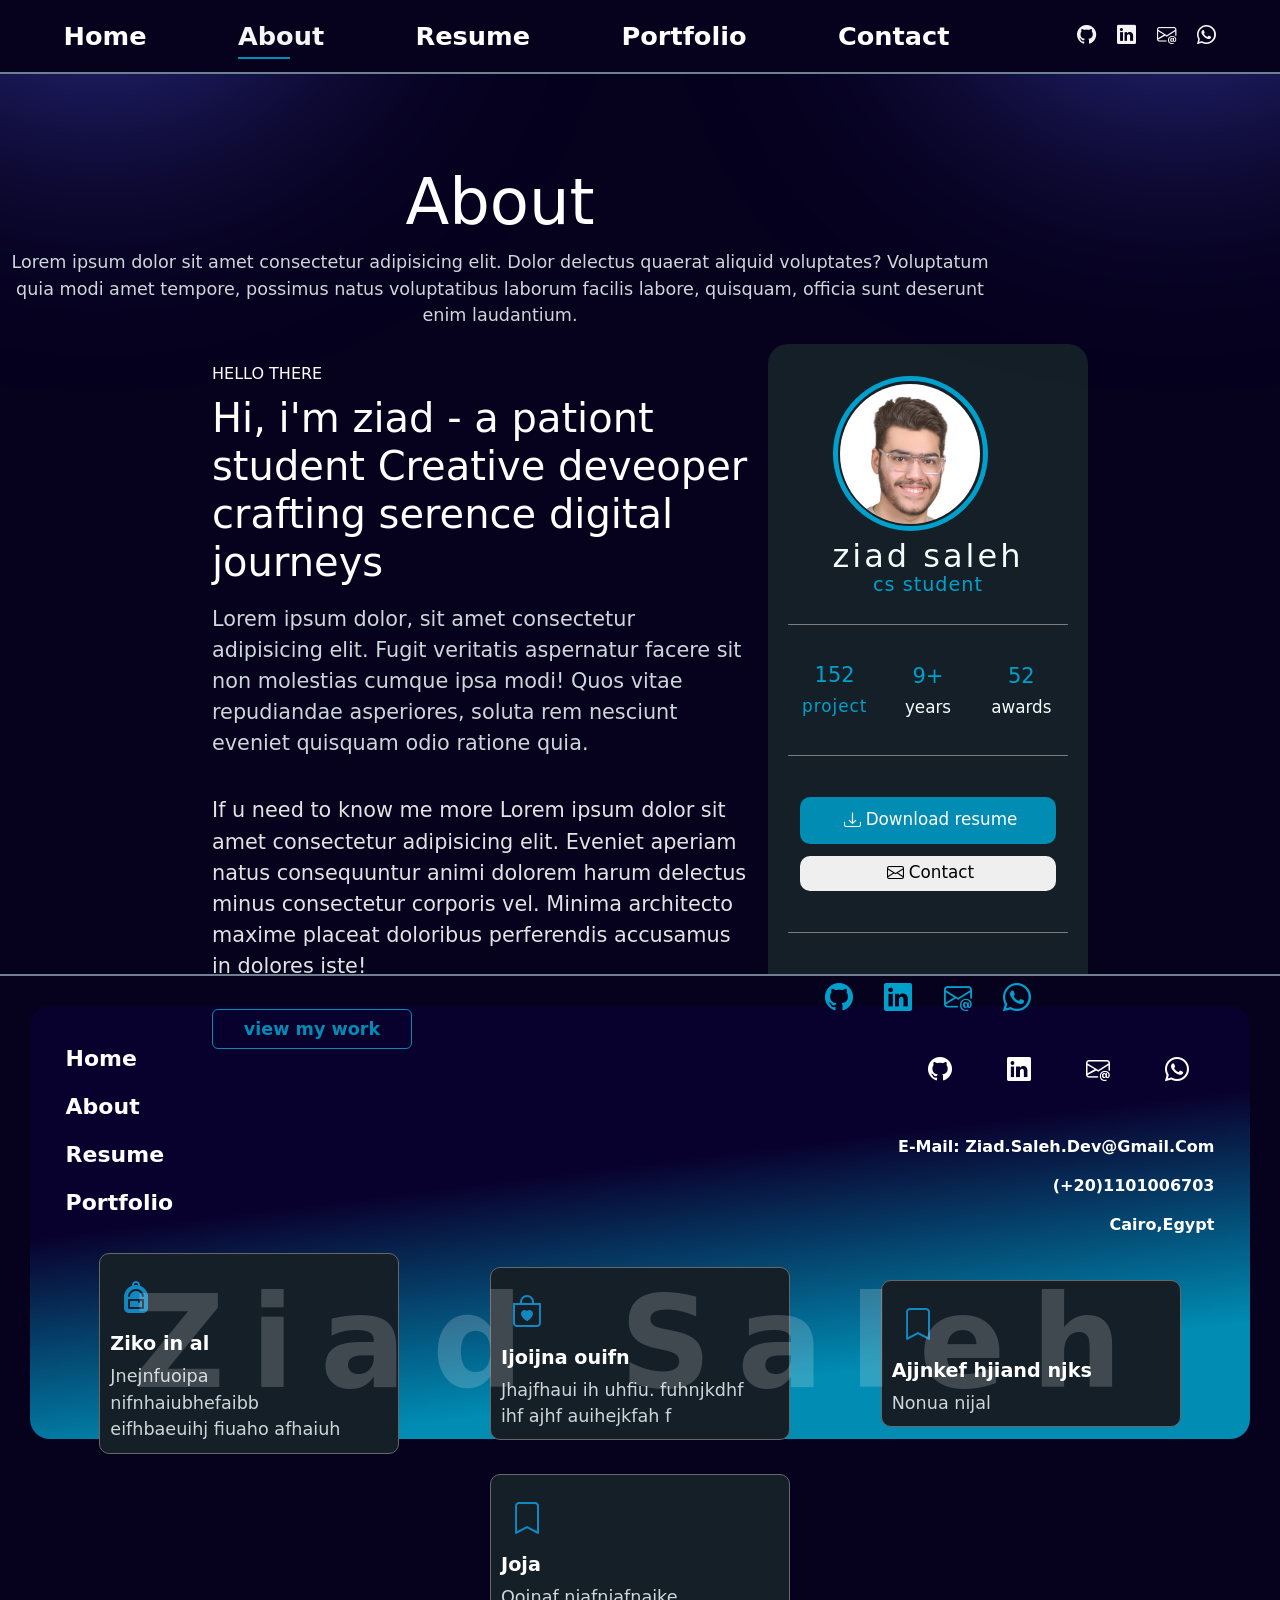
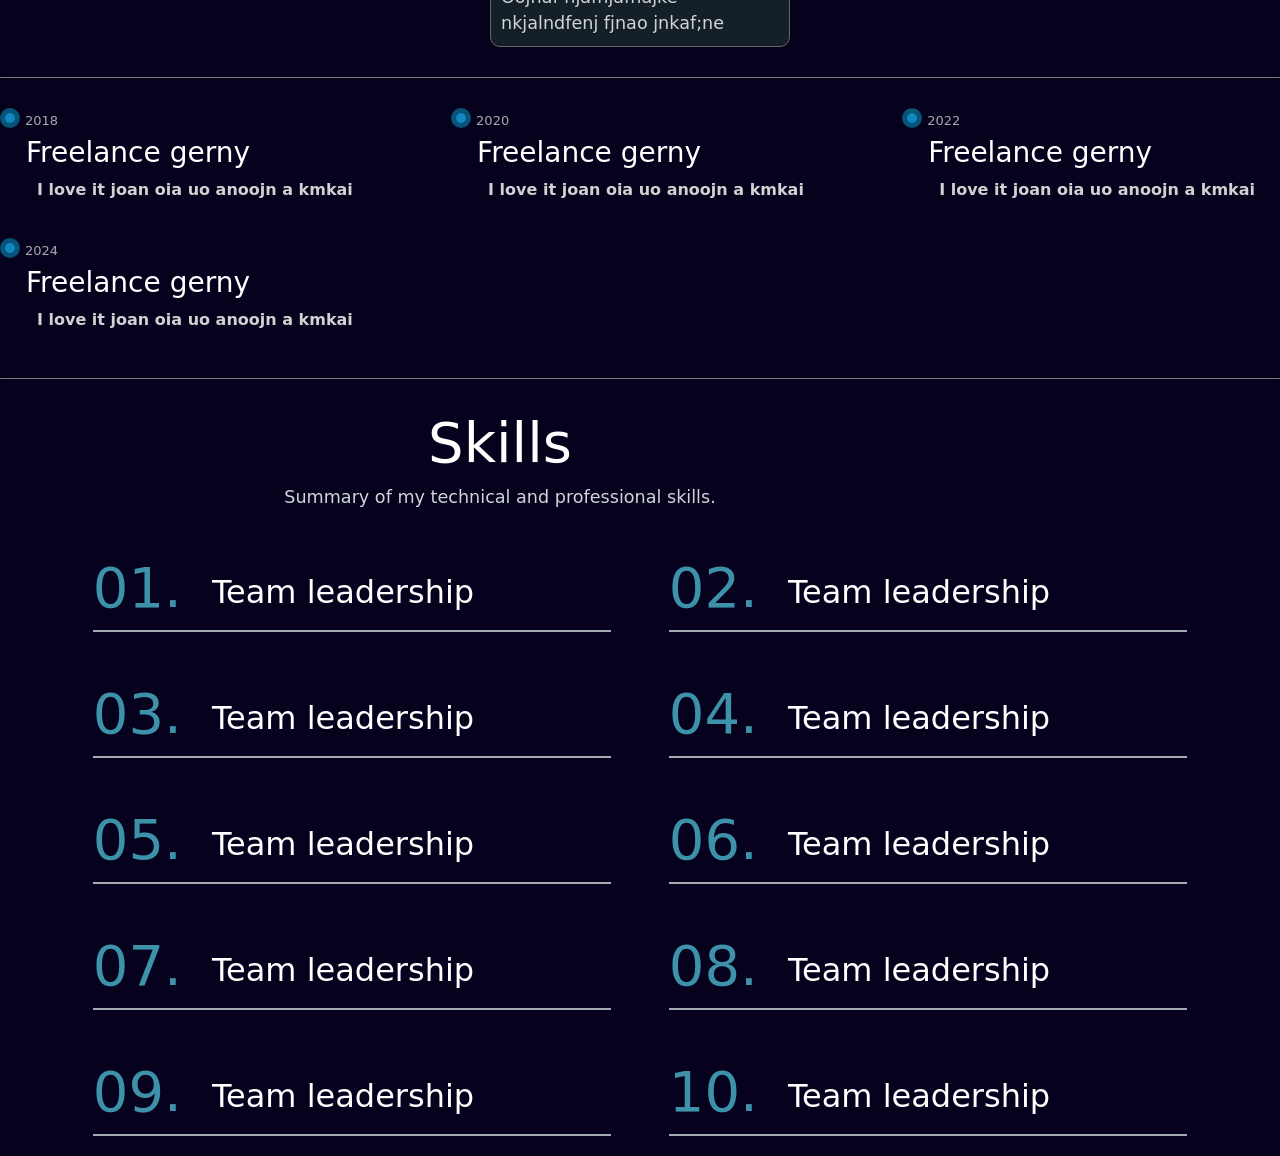
==== html/about.html @ acf3d1c8 "the base code" ====
<!doctype html>
<html lang="en">
  <head>
    <meta charset="UTF-8">
    <meta name="viewport" content="width=device-width, initial-scale=1.0">
    <link rel="stylesheet" href="../css/about.css">
    <link rel="stylesheet" href="../css/main.css">
    <link
      href="https://cdn.jsdelivr.net/npm/bootstrap@5.3.8/dist/css/bootstrap.min.css"
      rel="stylesheet"
      integrity="sha384-sRIl4kxILFvY47J16cr9ZwB07vP4J8+LH7qKQnuqkuIAvNWLzeN8tE5YBujZqJLB"
      crossorigin="anonymous"
    >

    <title>about</title>
  </head>
  <body>
    <nav class="hide" id="nav">
      <i class="bi bi-x close"></i>
      <ul>
        <li>
          <a href="../index.html" class="magic-link top-botton"> home </a>
        </li>

        <li>
          <a href="#" class="in-link top-botton"> about</a>
        </li>

        <li>
          <a href="resume.html" class="magic-link top-botton"> resume</a>
        </li>

        <li>
          <a href="portfolio.html" class="magic-link top-botton"> portfolio</a>
        </li>

        <li>
          <a href="contact.html" class="magic-link top-botton"> contact</a>
        </li>
      </ul>
      
      <ul>
        <li>
          <a id ='HIcon1' href="https://github.com/Ziad-CS" class='top-botton' target="_blank"> <i class="bi bi-github"></i> </a>
        </li>
          
        <li>
          <a id ='HIcon2' href="https://www.linkedin.com/in/ziad-cs" class=' top-botton' target="_blank"> <i class="bi bi-linkedin"></i> </a>
        </li>
          
        <li>
          <a id ='HIcon3' href="mailto:Ziad.saleh.dev@gmail.com?subject=Hello%20from%20your%20Portfolio%21" class='top-botton' target="_blank"> <i class="bi bi-envelope-at"></i> </a>
        </li>

        <li>
          <a id ='HIcon4' href="https://wa.me/201101006703?text=Hello%20Ziad,%20I%20saw%20your%20portfolio" class='top-botton' target="_blank"> <i class="bi bi-whatsapp"></i> </a>
        </li>

      </ul>
    </nav>
    <i class="mobile">
      <span></span>
      <span></span>
      <span></span>
    </i>
    <main>
      <section class="up start">
        <h1 class="main-text-size main-text-Color set"> about </h1>
        <p class="sub-text-size sub-text-Color set"> Lorem ipsum dolor sit amet consectetur adipisicing elit. Dolor delectus quaerat aliquid voluptates? Voluptatum quia modi amet tempore, possimus natus voluptatibus laborum facilis labore, quisquam, officia sunt deserunt enim laudantium.</p>
      </section>
      <section class="hint">
        <article>
          <h2 class="up"> Hello There</h2>
          <h3 class="up"> hi, i'm ziad - a pationt student Creative deveoper crafting serence digital journeys</h3>
          <p class="left"> Lorem ipsum dolor, sit amet consectetur adipisicing elit. Fugit veritatis aspernatur facere sit non molestias cumque ipsa modi! Quos vitae repudiandae asperiores, soluta rem nesciunt eveniet quisquam odio ratione quia.</p>
          <p class="left"> if u need to know me more Lorem ipsum dolor sit amet consectetur adipisicing elit. Eveniet aperiam natus consequuntur animi dolorem harum delectus minus consectetur corporis vel. Minima architecto maxime placeat doloribus perferendis accusamus in dolores iste!</p>
          <div class="down">
            <a href="portfolio.html" class="down btn btn-outline-primary button1">
              view my work
            </a>
          </div>
        </article>
        <article>

        </article>
      </section> 
      <div class="side">
        <div>
          <div class="img small"> <img src="../img/me.jpg" alt="me"> </div>
          <p class="small"> ziad saleh</p>
          <p class="small"> cs student </p>
        </div>
        <span class="line"> </span>
        <div class="exp small">
          <div>
            <span> 152 </span>
            <p> project </p>
          </div>
          <div>
            <span> 9+ </span>
            <p> years </p>
          </div>
          <div>
            <span> 52 </span>
            <p> awards </p>
          </div>
        </div>
        <span class="line"> </span>
        <div class="resume small">
          <button class="resumeB"> <i class="bi bi-download"></i> Download resume </button>
          <button class="contactB" onclick="location.href='contact.html' "> <i class="bi bi-envelope"></i> Contact </button>
        </div>
        <span class="line"> </span>
        <div class="chat down">
          <ul>
            <li>
              <a href="https://github.com/Ziad-CS" class='color' target="_blank"> <i class="bi bi-github"></i> </a>
            </li>
              
            <li>
              <a href="https://www.linkedin.com/in/ziad-cs" class='color' target="_blank"> <i class="bi bi-linkedin"></i> </a>
            </li>
              
            <li>
              <a href="mailto:Ziad.saleh.dev@gmail.com?subject=Hello%20from%20your%20Portfolio%21" class='color' target="_blank"> <i class="bi bi-envelope-at"></i> </a>
            </li>

            <li>
              <a href="https://wa.me/201101006703?text=Hello%20Ziad,%20I%20saw%20your%20portfolio" class='color' target="_blank"> <i class="bi bi-whatsapp"></i> </a>
            </li>
          </ul>
        </div>
      </div>
      <section class="">
        <h2 class="mid-text-size main-text-Color set"> what i do </h2>
        <p class="sub-text-size sub-text-Color set"> Lorem ipsum, dolor sit amet consectetur adipisicing elit. Ea neque quas harum nam deserunt quo necessitatibus repellat facere maiores officiis rem corporis aspernatur, vitae at perferendis nostrum dolorum voluptates numquam!</p>
        <div class="serv down">
          <div class="">
            <i class="bi bi-backpack-fill"></i>
            <h3> ziko in al</h3>
            <p> jnejnfuoipa nifnhaiubhefaibb eifhbaeuihj fiuaho afhaiuh </p>
          </div>
          <div class="">
            <i class="bi bi-bag-heart"></i>
            <h3> ijoijna ouifn </h3>
            <p> jhajfhaui ih uhfiu. fuhnjkdhf ihf ajhf auihejkfah f </p>
          </div>
          <div class="">
            <i class="bi bi-bookmark"></i>
            <h3> ajjnkef hjiand njks </h3>
            <p>  nonua nijal </p>
          </div>
          <div class="">
            <i class="bi bi-bookmark"></i>
            <h3> joja </h3>
            <p>  oojnaf njafnjafnajke nkjalndfenj fjnao jnkaf;ne </p>
          </div>
        </div>
      </section>
      <span class="line"> </span>
      <section class="time-line down">
        <div>
          <span class="date"> 2018 </span>
          <h3> freelance gerny</h3>
          <p> i love it  joan oia uo anoojn a kmkai</p>
        </div>
        <div>
          <span class="date"> 2020 </span>
          <h3> freelance gerny</h3>
          <p> i love it  joan oia uo anoojn a kmkai</p>
        </div>
        <div>
          <span class="date"> 2022 </span>
          <h3> freelance gerny</h3>
          <p> i love it  joan oia uo anoojn a kmkai</p>
        </div>
        <div>
          <span class="date"> 2024 </span>
          <h3> freelance gerny</h3>
          <p> i love it  joan oia uo anoojn a kmkai</p>
        </div>
      </section>
      <span class="line"></span>
      <section class="sec-skills">
        <h2 class="down mid-text-size main-text-Color set"> skills </h2>
        <p class="down sub-text-size sub-text-Color set"> summary of my technical and professional skills.</p>
        <article>
          <div class="skill-item left">
            <p> team leadership</p>
          </div>
          <div class="skill-item right">
            <p> team leadership</p>
          </div>
          <div class="skill-item left">
            <p> team leadership</p>
          </div>
          <div class="skill-item right">
            <p> team leadership</p>
          </div>
          <div class="skill-item left">
            <p> team leadership</p>
          </div>
          <div class="skill-item right">
            <p> team leadership</p>
          </div>
          <div class="skill-item left">
            <p> team leadership</p>
          </div>
          <div class="skill-item right">
            <p> team leadership</p>
          </div>
          <div class="skill-item left">
            <p> team leadership</p>
          </div>
          <div class="skill-item right">
            <p> team leadership</p>
          </div>
        </article>
      </section>
    </main>
    <footer>
      <section>
        <div class="top-left">
          <ul class="down">
            <li> <a href="../index.html">  home </a> </li>
            <li> <a href="#"> about </a> </li>
            <li> <a href="resume.html"> resume </a> </li>
            <li> <a href="portfolio.html"> portfolio </a> </li>
          </ul>
        </div>
        <div class="top-right">
          <ul class="down">
            <li>
              <ul class="icons">
                <li>
                  <a href="https://github.com/Ziad-CS" class='color' target="_blank"> <i class="bi bi-github"></i> </a>
                </li>
                  
                <li>
                  <a href="https://www.linkedin.com/in/ziad-cs" class='color' target="_blank"> <i class="bi bi-linkedin"></i> </a>
                </li>
                  
                <li>
                  <a href="mailto:Ziad.saleh.dev@gmail.com?subject=Hello%20from%20your%20Portfolio%21" class='color' target="_blank"> <i class="bi bi-envelope-at"></i> </a>
                </li>

                <li>
                  <a href="https://wa.me/201101006703?text=Hello%20Ziad,%20I%20saw%20your%20portfolio" class='color' target="_blank"> <i class="bi bi-whatsapp"></i> </a>
                </li>
              </ul>
            </li>
            <li> E-mail: ziad.saleh.dev@gmail.com </li>
            <li> (+20)1101006703 </li>
            <li> Cairo,Egypt </li>

          </ul>
        </div>
        <p class="bottom left">
          Ziad Saleh
        </p>
      </section>
    </footer>
    <script src="../js/main.js"></script>
  </body>
</html>
---- css/about.css ----
@import url("https://cdn.jsdelivr.net/npm/bootstrap-icons@1.13.1/font/bootstrap-icons.min.css");
main {
  display: flex;
  flex-wrap: wrap;
  justify-content: center;
}
main section:first-of-type, main section:nth-of-type(4), 
main section:nth-of-type(6) {
  width: 100%;
  height: fit-content;
}
.hint {
  width: 45%;
  padding: 20px;
}
.hint article:first-of-type h2{
  color: #fff;
  margin: 0 0 10px 0;
  font-weight: 100;
  font-size: 1em;
  text-transform: uppercase;
}
.hint article:first-of-type h3{
  color: #fff;
  font-weight: 200;
  font-size: 2.5em;
}
.hint article:first-of-type p{
  color: #cfd6d9;
  padding: 10px 0;
  font-size: 1.3em;
  font-weight: 300;
}
.hint article:first-of-type p:last-of-type{
  color: #e3e3e3;
}
.hint article:first-of-type a{
  color:#008cb3;
  border-color: #008cb3;
  width: 30%;
  min-width: 200px;
  font-weight: 600;
  font-size: 1.1em;
  transition: 0.3s;
}
.hint article:first-of-type a:hover{
  background-color: #008cb3;
  color: white;
  box-shadow: 0 0 15px 3px #008cb376;
}
.serv {
  display: flex;
  justify-self: center;
  justify-content: space-between;
  align-content: center;
  gap: 20px;
  width: 90%;
  flex-wrap: wrap;
  flex-direction: row;
  margin: 30px auto;
}
.serv div {
  display: flex;
  width: 24%;
  min-width: 300px;
  padding: 10px;
  margin: auto;
  justify-content: flex-start;
  flex-wrap: wrap;
  flex-direction: row;
  background-color: rgb(20, 31, 39);
  color: rgb(19, 135, 193);
  border-radius: 10px;
  border: #676767 1px solid;
  transition: 0.3s;
}
.serv div * {
  width: 90%;
}
.serv i {
  display: block;
  font-size: 2em;
  margin: 10px;
}
.serv h3 {
  font-size: 1.2em;
  font-weight: 800;
  color: #fff;
}
.serv p {
  font-size: 1.1em;
  font-weight: 300;
  width: 90%;
  color: #cfd6d9;
  padding: 0;
  margin: 0;
}
.serv div:hover {
  border-color: #008cb3;
  box-shadow: 0 0 20px 1px #cfd6d96c;
}
.time-line {
  display: flex;
  justify-self: center;
  justify-content: space-between;
  align-content: space-between;
  gap: 20px;
  width: 90%;
  flex-wrap: wrap;
  flex-direction: row;
  margin: 30px auto;
}
.time-line div {
  position: relative;
  padding: 0 25px;
}
.time-line .date {
  font-size: 13px;
  color: #a4abad;
}
.time-line h3 {
  color: #fff;
  padding: 4px 0 0 1px;
}
.time-line p {
  color: #d1d1d1;
  font-weight: 600;
  padding: 0 0 0 12px;
}
.time-line div::before {
  content: "";
  /* width: 10px;
  height: 10px; */
  padding: 5px;
  border-radius: 50px;
  background-color: rgb(19, 135, 193);
  border:rgba(7, 72, 105, 0.825) 5px solid;
  position: absolute;
  top: 0;
  left: 0;
}
.side {
  width: 25%;
  min-width: 270px;
  padding: 20px;
  background-color: rgb(20, 31, 39);
  border-radius: 20px;
  display: flex;  
  flex-direction: column;
  flex-wrap: wrap;
  align-content: center;
  justify-content: space-around;
}
.side * {
  display: flex;  
  flex-direction: column;
  flex-wrap: wrap;
  align-content: center;
  justify-content: space-around;
}
.line {
  padding: 0.5px;
  width: 100%;
  background-color:#7d7d7d;
  border-radius: 30px;
}
.img {
  position: relative;
  width: 22vw;
  height: 22vw;
  min-width: 135px;
  min-height: 135px;
  max-width: 155px;
  max-height: 155px;
  background-color: transparent;
  border: 5px solid #00a0cc;
  border-radius: 50%;
}
.img img {
  position: absolute;
  width: 20vw;
  height: 20vw;
  min-width: 120px;
  min-height: 120px;
  max-width: 140px;
  max-height: 140px;

  border-radius: 50%;
  /* margin: 50% 0 0 50%; */
  top: 50%;
  left: 50%;
  transform: translate(-50%, -50%);
}
.side div:first-of-type p:first-of-type{
  color:#f5fcff;
  font-size: 2em;
  font-weight: 400;
  line-height: 30px;
  letter-spacing: 3px;
  margin: 10px 0 0 0;
}
.side div:first-of-type p:last-of-type{
  color:#00a0cc;
  font-size: 1.2em;
  font-weight: 400;
  letter-spacing: 1px;
  margin: 0;
}
.exp {
  display: flex;
  justify-content: space-around;
  flex-direction: row;
  margin: 5px 0;
  padding: 5px 0;
}
.exp div {
  width: 32%;
}
.exp span {
  color: #00a0cc;
  font-size: 1.5em;
  font-weight: 400;
}
.exp p {
  color: #f5fcff;
  font-size: 1.2em;
  font-weight: 200;
  margin-bottom: 0;
}
.resume {
  display: flex;
  flex-wrap: wrap;
  justify-content: space-around;
  padding: 10px 5px;
}
.resume *{
  width: 95%;
}
.chat {
  width: 100%;
  padding: 20px 0;
}
.chat ul {
  display: flex;
  flex-direction: row;
  width: 100%;
  justify-content: space-evenly;
  padding: 2px 6px;
  margin: 4px;
  list-style-type: none;
  font-size: 1.75em;
}
.chat ul a {
  text-decoration: none;
  color: #00a0cc;
}
.chat ul a:hover {
  color: #008cb3;
}
.resume i {
  width: fit-content;
  padding: 5px;
}
.resumeB {
  color: white;
  background-color: #008cb3;
  padding: 10px;
  transition: 0.3s;
}
.resumeB:hover {
  background-color: #00a0cc;
  margin: -2px -2px 2px 2px;
}
.contactB {
  padding: 4px;
  transition: 0.3s;
  color: black;
}
.contactB:hover {
  margin: -2px -2px 2px 2px;
  background-color: #cfd6d9;
}
.resumeB,
.contactB {
  border: 0px;
  border-radius: 10px;
  flex-direction: row;
  justify-content: center;
  font-size: 1.2em;
}
.sec-skills {
  margin-top: 30px;
  margin-bottom: 120px;
}
.sec-skills article {
  width: 90%;
  margin: auto;
  display: flex;
  justify-content: space-around;
  flex-direction: row;
  flex-wrap: wrap;
  counter-reset: skill;
}
.skill-item {
  width: 45%;
  min-width: 400px;
  display: flex;
  justify-content: flex-start;
  border-bottom: #a4abad 2px solid;
  margin: 20px;
  transition: 0.3s;
  counter-increment: skill;
}
.skill-item:hover {
  border-bottom: #3d92aa 2px solid;
  scale: 1.1 1.1;
}
.skill-item::before {
  font-size: 3.5em;
  color: #3d92aa;
  content: counter(skill , decimal-leading-zero) ".";
}
.skill-item p {
  width: fit-content;
  padding: 10px 30px;
  font-size: 2em;
  align-self: flex-end;
  margin-bottom: 4px;
  color: #fff;
}
@media (max-width: 1100px) {
  main section:nth-of-type(2) {
  width: 55%;
  }
  .side {
    padding: 10px;
  }
  .side article:first-of-type p:first-of-type{
    font-size: 1.75em;
    line-height: 20px;
  }
  .side article:first-of-type p:last-of-type{
  font-size: 1.2em;
  }
  .chat ul {
    font-size: 1.4em;
  }
  .hint article:first-of-type h3 {
    font-size: 1.7em;
  }
  .hint article:first-of-type p {
    padding: 5px 0;
    font-size: 1.1em;
  }
  .hint article:first-of-type p:last-of-type {
    color: #e3e3e3;
  }
}
@media (max-width: 700px) {
  
  body {
    overflow-x: hidden;
  }
  main section:nth-of-type(2) {
  width: 100%;
  padding: 10px;
  }
  .time-line div {
    margin: auto;
  }
  .skill-item {
    width: 95%;
    min-width: 0;
    margin: 20px 0;
  }
  .skill-item span {
    font-size: 2.8em;
  }
  .skill-item p {
    padding: 5px 10px;
    font-size: 1.6em;
    margin-bottom: 2px;
  }
}
---- css/main.css ----
@import url("https://cdn.jsdelivr.net/npm/bootstrap-icons@1.13.1/font/bootstrap-icons.min.css");
/* :root {
  --
} */
body {
  font-family: "Roboto", sans-serif;
  box-sizing: border-box;
  height: fit-content;
  display: flex;
  flex-wrap: wrap;
  background-color: #06011d !important;
  color: #fff;
  overflow-x: hidden;
}
body::before,
body::after {
    content: "";
    position: absolute;
    width: 700px;
    height: 500px;
    border-radius: 50%;
    filter: blur(120px);
    z-index: 0;
}
body::before {
    top:  -350px;
    left: -250px;
    background: radial-gradient(
        circle,
        rgba(85, 94, 255, 0.85) 0%,
        rgba(85, 94, 255, 0.35) 40%,
        transparent 75%
    );
}
body::after {
    top: -350px;
    right: -250px;
    background: radial-gradient(
        circle,
        rgba(85, 94, 255, 0.85) 0%,
        rgba(85, 94, 255, 0.35) 40%,
        transparent 75%
    );
}
main {
  max-width: 1800px;
  margin: auto;
}
h1::first-letter,
h2::first-letter,
h3::first-letter,
h4::first-letter,
h5::first-letter,
h6::first-letter,
p::first-letter,
label::first-letter {
  text-transform: uppercase;
}
.set {
  text-align: center;
  width: 100%;
  max-width: 1000px;
  justify-self: center;
}
.start {
  margin-top: 90px;
}
.main-text-Color {
  color: #fff;
}
.sub-text-Color {
  color: #cfd6d9;
}
.main-text-size {
  font-size: 4em;
  font-weight: 200;
}
.mid-text-size {
  font-size: 3.5em;
  font-weight: 300;
}
.bigSub-text-size {
  font-size: 1.3em;
  font-weight: 200;
}
.sub-text-size {
  font-size: 1.1em;
}
nav {
  display: flex;
  justify-content: space-around;
  flex-wrap: wrap;

  /* background-color:#708090; */
  background-color:#06011d;
  background-size:cover;
  height: fit-content;
  width: 100%;
  position: sticky;
  top: 0px;
  border-bottom: #708090 2px solid;
  z-index: 9999;
}

nav ul {
  display: flex;
  list-style-type: none;
  justify-content: space-between;
  align-content: center;
  flex-wrap: wrap;
  padding: 0;
  width: fit-content;
  margin: 0;
}
nav li {
  padding: 5px;
}
nav a {
  text-decoration: none;
}
nav ul:last-of-type {
  width: 5vw;
  min-width: 150px;
}
nav ul:first-of-type {
  width: 70vw;
  min-width: 530px;
  max-width: 900px;
}
.mobile {
  display: none;
  position: fixed;
  top: 20px;
  right: 20px;
  width: 50px;
  height: 60px;
  background-color: black;
  /* border: red 2px solid; */
  border-radius: 5px;
}
.mobile span {
  display: block;
  width: 30px;
  height: 5px;
  border-radius: 20px;
  margin: 5px 10px 0 10px;
  background-color: white;
}
.mobile span:first-of-type {
  margin-top: 17.5px;
}
.close {
  display: none;
  position: fixed;
  top: 20px;
  right: 20px;
  width: 65px;
  height: 65px;
  font-size: 4em;
  color: white;
  border-radius: 50%;
  border: 2px solid #008cb3;
}
.close::before {
  display: flex;
  flex-wrap: wrap;
  justify-content: center;
  align-content: center;
}
.stop-move {
  overflow-y: hidden;
}
.none {
  display: none;
}
.top-botton{
    display: inline-block;
    margin: 12px 0;
    text-decoration-line: none;
    color: #F5F5F5;
    scale: 1 1;
    transition: scale 0.2s;
    font-weight: bold;
}
nav ul:first-of-type .top-botton {
  font-size: 1.6em;
}
nav ul:last-of-type .top-botton {
  font-size: 1.2em;
}
.top-botton:hover{
    scale: 1.3 1.3;
}
.magic-link {
    text-decoration: none;
    position: relative;
    color: #ffffff;
    cursor: pointer;
    text-transform: capitalize;
}
.magic-link::after {
    content: '';
    position: absolute;
    width: 0;
    height: 2px;
    bottom: -4px;
    left: 0;
    background-color: #008cb3;
    transition: width 0.3s ease;
}
.magic-link:hover::after {
    width: 60%;
}
.in-link {
    position: relative;
    text-decoration: none;
    text-transform: capitalize;
}
.in-link::after {
    content: '';
    position: absolute;
    background-color: #008cb3;
    height: 2px;
    bottom: -4px;
    left: 0;
    width: 60%;
}
main {
  height: 100vh;
  min-height: fit-content;
  width: 100%;
  background-color: #06011d;
}
footer {
  background-color: #06011d;
  border-top: #708090 2px solid;
  width: 100%;
  color: white;
  height: fit-content;
}
footer section {
  margin: 30px;
  display: flex;
  flex-wrap: wrap;
  height: fit-content;
  background-image: linear-gradient(173deg, #09012d 40%, #008cb3 80% ,#008cb3 100%);
  border-radius: 20px;
  text-transform: capitalize;
  font-weight: bold;
}
footer .top-left {
  width: 50%;
  min-width: fit-content;
  height: fit-content;
  padding: 2vw 0 0 2vw;
}
footer .top-left li {
  font-size: 22px;
}
footer .top-left a{
  text-decoration: none;
  color: white;
  transition: 0.5s;
}
footer .top-left a:hover{
  font-size: 30px;
}
footer .top-right {
  display: flex;
  width: 50%;
  min-width: fit-content;
  height: fit-content;
  padding: 2vw 2vw 0 0;
  justify-content: flex-end;
}
footer .icons {
  display: flex;
  width: 100%;
  margin-bottom: 20px;
  justify-content: space-around;
}
footer .icons li {
  position: relative;
  height: 3em;
  width: 3em;
  border-radius: 50%;
}
footer .icons a {
  transform: translateX(-20%);
  font-size: 1.5em;
  color: white;
}
footer .color  {
  color: #00b7ea;
}
footer .color:hover {
  color: #00b7eabf;
}
footer .bottom {
  width: 100%;
  height: fit-content;
  color: rgba(255, 255, 255, 0.188);
  font-size: 10vw;
  /* text-shadow: 2px 2px 15px #333333; */
  width: 100%;
  text-align: center;
  margin: 0;
  letter-spacing: 2vw;
}
footer li {
  list-style-type: none;
  padding: 5px;
  margin: 5px;
}
footer ul {
  padding: 0;
  margin: 0;
}
footer .top-right li {
  display: flex;
  justify-content: flex-end;
}
.up {
  transform: translateY(-100px);
  opacity: 0;
}
.down {
  transform: translateY(100px);
  opacity: 0;
}
.right {
  transform: translateX(150px);
  opacity: 0;
}
.left {
  transform: translateX(-150px);
  opacity: 0;
}
.small {
  transform: scale( 0.5);
  opacity: 0;
}
.up2 {
  transform: translateY(-50%);
  opacity: 0;
}
.back {
  transform: translate(0, 0) scale(1) !important;
  opacity: 1;
  scale: 1 1;
  transition: 0.7s ease;
}
@media (max-width: 1100px) {
  body::after {
      width: 0px;
      height: 0px;
  }
  body::before{
      width: 90vw;
  }
  body::before {
      top:  -250px;
      left: -10vw;
      background: radial-gradient(
          circle,
          rgba(85, 94, 255, 0.85) 0%,
          rgba(85, 94, 255, 0.35) 40%,
          transparent 75%
      );
  }
  .main-text-Color {
    width: 90% !important;
  }
  .sub-text-Color {
    width: 90% !important;
  }
}
@media (max-width: 700px) {
  .mobile {
    display: inline;
    z-index: 999;
  }
  .close {
    display: inline;
  }
  .hide {
  transform: translateX(100%);
  transition: opacity 0.9s ease, transform 0.9s ease;
  }
  .show {
    transform: translateX(0%);
    transition: opacity 0.9s ease, transform 0.9s ease;
  }
  nav {
    position: fixed;
    flex-direction: column;
    align-content: space-around;
    flex-wrap: wrap;
    height: 100%;
  }
  nav ul:first-of-type {
    flex-direction: column;
    width: 25vw;
  }
  li {
    width: fit-content;
  }
  .right {
    transform: translateX(-100px); /* تقليل المسافة لتجنب الخروج الكلي */
  }
  
  /* إلغاء الحد الأدنى للعرض الذي يتجاوز الشاشة */
  nav ul:first-of-type {
    min-width: unset !important;
  }
}
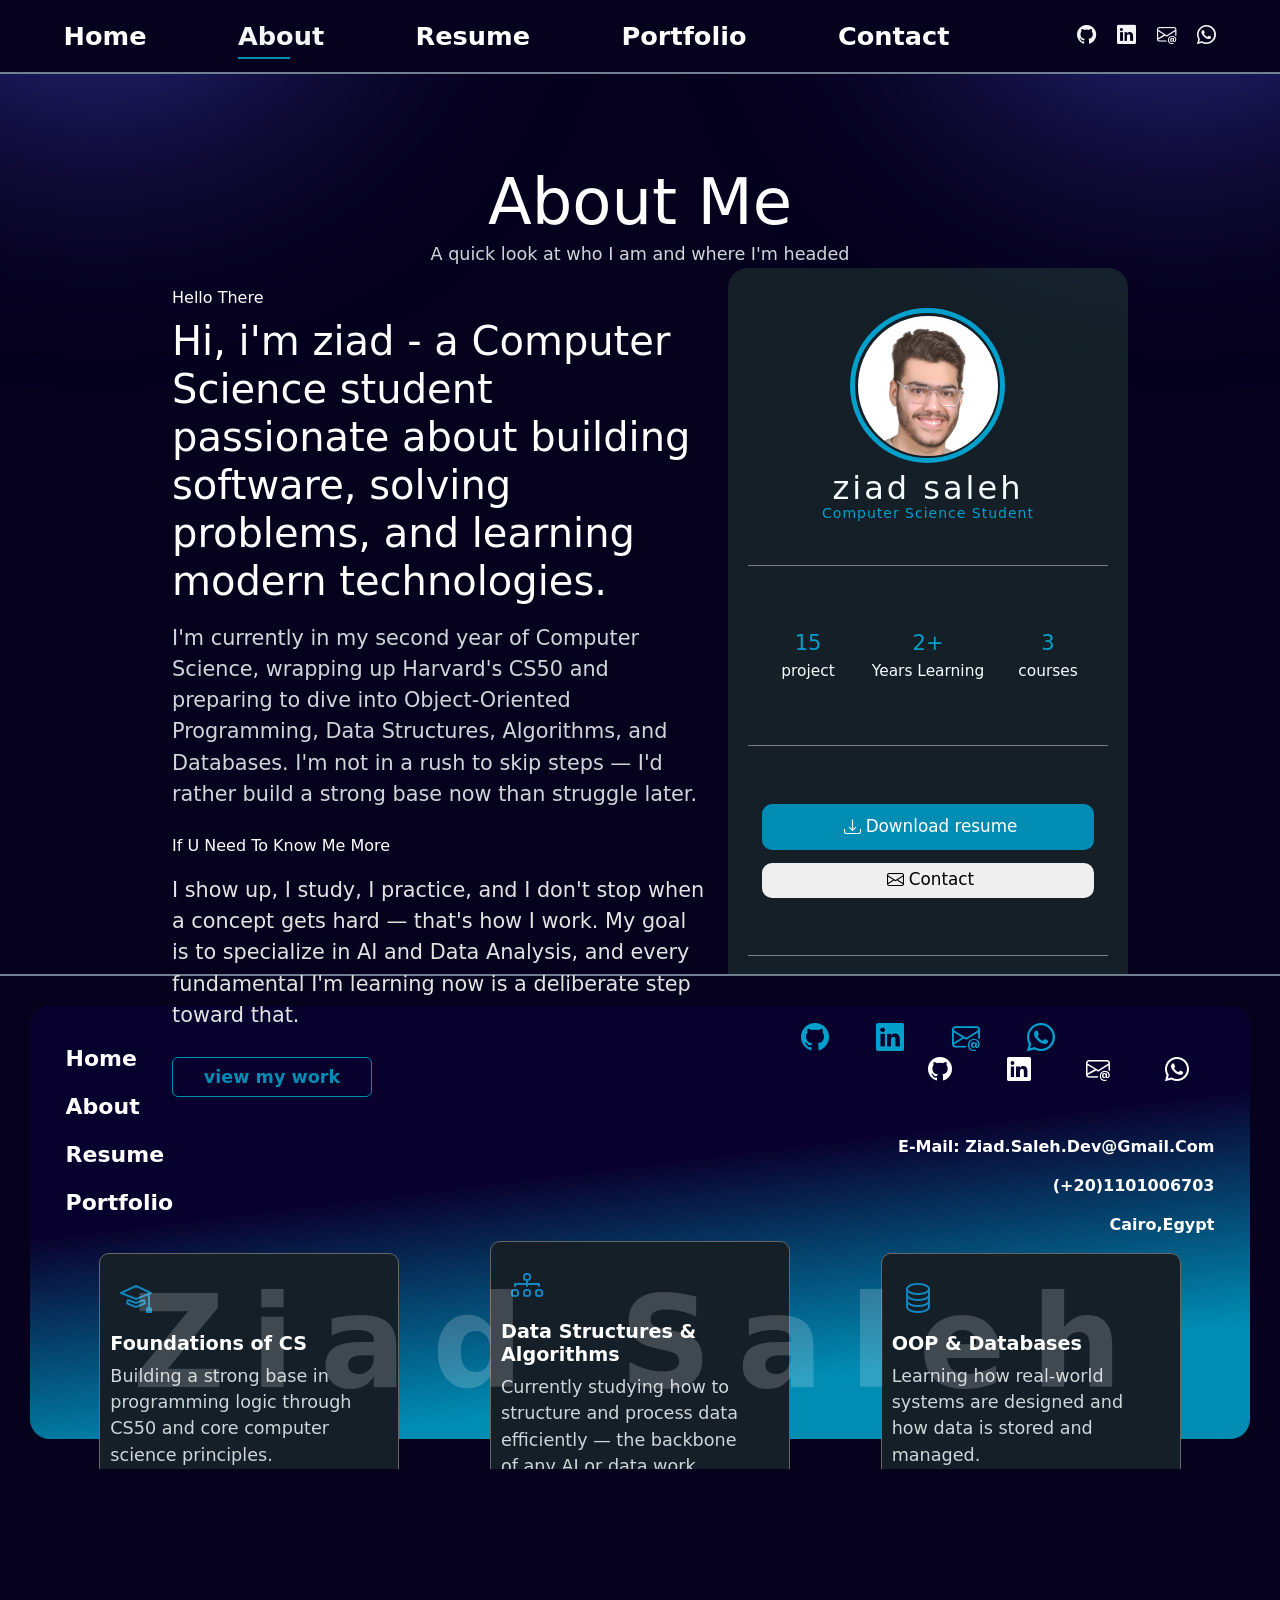
==== commit 34e278df: "full text fill" ====
--- a/html/about.html
+++ b/html/about.html
@@ -65,44 +65,42 @@
     </i>
     <main>
       <section class="up start">
-        <h1 class="main-text-size main-text-Color set"> about </h1>
-        <p class="sub-text-size sub-text-Color set"> Lorem ipsum dolor sit amet consectetur adipisicing elit. Dolor delectus quaerat aliquid voluptates? Voluptatum quia modi amet tempore, possimus natus voluptatibus laborum facilis labore, quisquam, officia sunt deserunt enim laudantium.</p>
+        <h1 class="main-text-size main-text-Color set"> about Me</h1>
+        <p class="sub-text-size sub-text-Color set"> A quick look at who I am and where I'm headed </p>
       </section>
       <section class="hint">
         <article>
           <h2 class="up"> Hello There</h2>
-          <h3 class="up"> hi, i'm ziad - a pationt student Creative deveoper crafting serence digital journeys</h3>
-          <p class="left"> Lorem ipsum dolor, sit amet consectetur adipisicing elit. Fugit veritatis aspernatur facere sit non molestias cumque ipsa modi! Quos vitae repudiandae asperiores, soluta rem nesciunt eveniet quisquam odio ratione quia.</p>
-          <p class="left"> if u need to know me more Lorem ipsum dolor sit amet consectetur adipisicing elit. Eveniet aperiam natus consequuntur animi dolorem harum delectus minus consectetur corporis vel. Minima architecto maxime placeat doloribus perferendis accusamus in dolores iste!</p>
+          <h3 class="up"> hi, i'm ziad - a Computer Science student passionate about building software, solving problems, and learning modern technologies.</h3>
+          <p class="left"> I'm currently in my second year of Computer Science, wrapping up Harvard's CS50 and preparing to dive into Object-Oriented Programming, Data Structures, Algorithms, and Databases. I'm not in a rush to skip steps — I'd rather build a strong base now than struggle later.</p>
+          <h2 class="left"> if u need to know me more </h2>
+          <p class="left"> I show up, I study, I practice, and I don't stop when a concept gets hard — that's how I work. My goal is to specialize in AI and Data Analysis, and every fundamental I'm learning now is a deliberate step toward that.</p>
           <div class="down">
             <a href="portfolio.html" class="down btn btn-outline-primary button1">
               view my work
             </a>
           </div>
         </article>
-        <article>
-
-        </article>
       </section> 
       <div class="side">
         <div>
           <div class="img small"> <img src="../img/me.jpg" alt="me"> </div>
-          <p class="small"> ziad saleh</p>
-          <p class="small"> cs student </p>
+          <p class="name-title small"> ziad saleh</p>
+          <p class="work-title small"> Computer Science Student </p>
         </div>
         <span class="line"> </span>
         <div class="exp small">
           <div>
-            <span> 152 </span>
+            <span> 15 </span>
             <p> project </p>
           </div>
           <div>
-            <span> 9+ </span>
-            <p> years </p>
+            <span> 2+ </span>
+            <p> Years Learning </p>
           </div>
           <div>
-            <span> 52 </span>
-            <p> awards </p>
+            <span> 3 </span>
+            <p> courses </p>
           </div>
         </div>
         <span class="line"> </span>
@@ -133,51 +131,51 @@
       </div>
       <section class="">
         <h2 class="mid-text-size main-text-Color set"> what i do </h2>
-        <p class="sub-text-size sub-text-Color set"> Lorem ipsum, dolor sit amet consectetur adipisicing elit. Ea neque quas harum nam deserunt quo necessitatibus repellat facere maiores officiis rem corporis aspernatur, vitae at perferendis nostrum dolorum voluptates numquam!</p>
+        <p class="sub-text-size sub-text-Color set"> Areas i'm currently focused on and building experience in.</p>
         <div class="serv down">
           <div class="">
-            <i class="bi bi-backpack-fill"></i>
-            <h3> ziko in al</h3>
-            <p> jnejnfuoipa nifnhaiubhefaibb eifhbaeuihj fiuaho afhaiuh </p>
-          </div>
-          <div class="">
-            <i class="bi bi-bag-heart"></i>
-            <h3> ijoijna ouifn </h3>
-            <p> jhajfhaui ih uhfiu. fuhnjkdhf ihf ajhf auihejkfah f </p>
-          </div>
-          <div class="">
-            <i class="bi bi-bookmark"></i>
-            <h3> ajjnkef hjiand njks </h3>
-            <p>  nonua nijal </p>
-          </div>
-          <div class="">
-            <i class="bi bi-bookmark"></i>
-            <h3> joja </h3>
-            <p>  oojnaf njafnjafnajke nkjalndfenj fjnao jnkaf;ne </p>
+            <i class="bi bi-mortarboard"></i>
+            <h3> Foundations of CS </h3>
+            <p> Building a strong base in programming logic through CS50 and core computer science principles. </p>
+          </div>
+          <div class="">
+            <i class="bi bi-diagram-3"></i>
+            <h3> Data Structures & Algorithms </h3>
+            <p> Currently studying how to structure and process data efficiently — the backbone of any AI or data work. </p>
+          </div>
+          <div class="">
+            <i class="bi bi-database"></i>
+            <h3> OOP & Databases </h3>
+            <p> Learning how real-world systems are designed and how data is stored and managed. </p>
+          </div>
+          <div class="">
+            <i class="bi bi-cpu"></i>
+            <h3> Aspiring AI/Data Path </h3>
+            <p>  Working toward a future in AI and Data Analysis, building the right skills in the right order. </p>
           </div>
         </div>
       </section>
       <span class="line"> </span>
       <section class="time-line down">
         <div>
-          <span class="date"> 2018 </span>
-          <h3> freelance gerny</h3>
-          <p> i love it  joan oia uo anoojn a kmkai</p>
-        </div>
-        <div>
-          <span class="date"> 2020 </span>
-          <h3> freelance gerny</h3>
-          <p> i love it  joan oia uo anoojn a kmkai</p>
-        </div>
-        <div>
-          <span class="date"> 2022 </span>
-          <h3> freelance gerny</h3>
-          <p> i love it  joan oia uo anoojn a kmkai</p>
-        </div>
-        <div>
-          <span class="date"> 2024 </span>
-          <h3> freelance gerny</h3>
-          <p> i love it  joan oia uo anoojn a kmkai</p>
+          <span class="date"> 2025 </span>
+          <h3> Started Computer Science</h3>
+          <p> Began my journey into Computer Science, learning the fundamentals of programming and problem-solving. </p>
+        </div>
+        <div>
+          <span class="date"> 2026 </span>
+          <h3> Completing CS50</h3>
+          <p> Working through Harvard's CS50, building a solid foundation in algorithms, memory, and core programming logic. </p>
+        </div>
+        <div>
+          <span class="date"> 2026 </span>
+          <h3> Learning Data Structures & Algorithms, OOP, Databases</h3>
+          <p> Diving into the core fundamentals that every strong developer needs — data structures, algorithms, OOP, and databases. </p>
+        </div>
+        <div>
+          <span class="date"> 2027 </span>
+          <h3> Specializing in AI & Data Analysis </h3>
+          <p> Applying my fundamentals to specialize in AI and Data Analysis, my main area of interest and future focus. </p>
         </div>
       </section>
       <span class="line"></span>
@@ -185,34 +183,34 @@
         <h2 class="down mid-text-size main-text-Color set"> skills </h2>
         <p class="down sub-text-size sub-text-Color set"> summary of my technical and professional skills.</p>
         <article>
+          <div class="skill-item right">
+            <p> Core CS Concepts (Data Structures, Algorithms, OOP, Memory Management)</p>
+          </div>
           <div class="skill-item left">
-            <p> team leadership</p>
+            <p> Version Control & Tools (Git, GitHub, VS Code, Linux/Unix Basics) </p>
+          </div>
+          <div class="skill-item left">
+            <p> Programming Languages (C, C++, JavaScript, Python, HTML/CSS) </p>
           </div>
           <div class="skill-item right">
-            <p> team leadership</p>
+            <p> Web Development (Responsive Design, Bootstrap, DOM Manipulation, APIs) </p>
           </div>
           <div class="skill-item left">
-            <p> team leadership</p>
-          </div>
-          <div class="skill-item right">
-            <p> team leadership</p>
-          </div>
-          <div class="skill-item left">
-            <p> team leadership</p>
-          </div>
-          <div class="skill-item right">
-            <p> team leadership</p>
-          </div>
-          <div class="skill-item left">
-            <p> team leadership</p>
-          </div>
-          <div class="skill-item right">
-            <p> team leadership</p>
-          </div>
-          <div class="skill-item left">
-            <p> team leadership</p>
-          </div>
-          <div class="skill-item right">
+            <p> Soft Skills (Team Collaboration, Self-Learning, Adaptability)</p>
+          </div>
+          <div class="skill-item right coming-soon">
+            <p> team leadership</p>
+          </div>
+          <div class="skill-item left coming-soon">
+            <p> team leadership</p>
+          </div>
+          <div class="skill-item right coming-soon">
+            <p> team leadership</p>
+          </div>
+          <div class="skill-item left coming-soon">
+            <p> team leadership</p>
+          </div>
+          <div class="skill-item right coming-soon">
             <p> team leadership</p>
           </div>
         </article>
--- a/css/about.css
+++ b/css/about.css
@@ -18,7 +18,7 @@
   margin: 0 0 10px 0;
   font-weight: 100;
   font-size: 1em;
-  text-transform: uppercase;
+  text-transform: capitalize;
 }
 .hint article:first-of-type h3{
   color: #fff;
@@ -140,7 +140,8 @@
   left: 0;
 }
 .side {
-  width: 25%;
+  width: 85%;
+  max-width: 400px;
   min-width: 270px;
   padding: 20px;
   background-color: rgb(20, 31, 39);
@@ -175,6 +176,7 @@
   background-color: transparent;
   border: 5px solid #00a0cc;
   border-radius: 50%;
+  margin: auto;
 }
 .img img {
   position: absolute;
@@ -191,15 +193,15 @@
   left: 50%;
   transform: translate(-50%, -50%);
 }
-.side div:first-of-type p:first-of-type{
+.name-title {
   color:#f5fcff;
-  font-size: 2em;
+  font-size: 2em !important;
   font-weight: 400;
   line-height: 30px;
   letter-spacing: 3px;
   margin: 10px 0 0 0;
 }
-.side div:first-of-type p:last-of-type{
+.work-title {
   color:#00a0cc;
   font-size: 1.2em;
   font-weight: 400;
@@ -223,8 +225,9 @@
 }
 .exp p {
   color: #f5fcff;
-  font-size: 1.2em;
-  font-weight: 200;
+  font-size: 1.1em;
+  text-align: center;
+  font-weight: 400;
   margin-bottom: 0;
 }
 .resume {
--- a/css/main.css
+++ b/css/main.css
@@ -2,6 +2,9 @@
 /* :root {
   --
 } */
+.coming-soon {
+  display: none;
+}
 body {
   font-family: "Roboto", sans-serif;
   box-sizing: border-box;
@@ -11,6 +14,11 @@
   background-color: #06011d !important;
   color: #fff;
   overflow-x: hidden;
+  width: 100%;
+}
+html {
+  overflow-x: hidden;
+  width: 100%;
 }
 body::before,
 body::after {
@@ -67,9 +75,11 @@
 }
 .main-text-Color {
   color: #fff;
+  margin: auto;
 }
 .sub-text-Color {
   color: #cfd6d9;
+  margin: auto;
 }
 .main-text-size {
   font-size: 4em;
